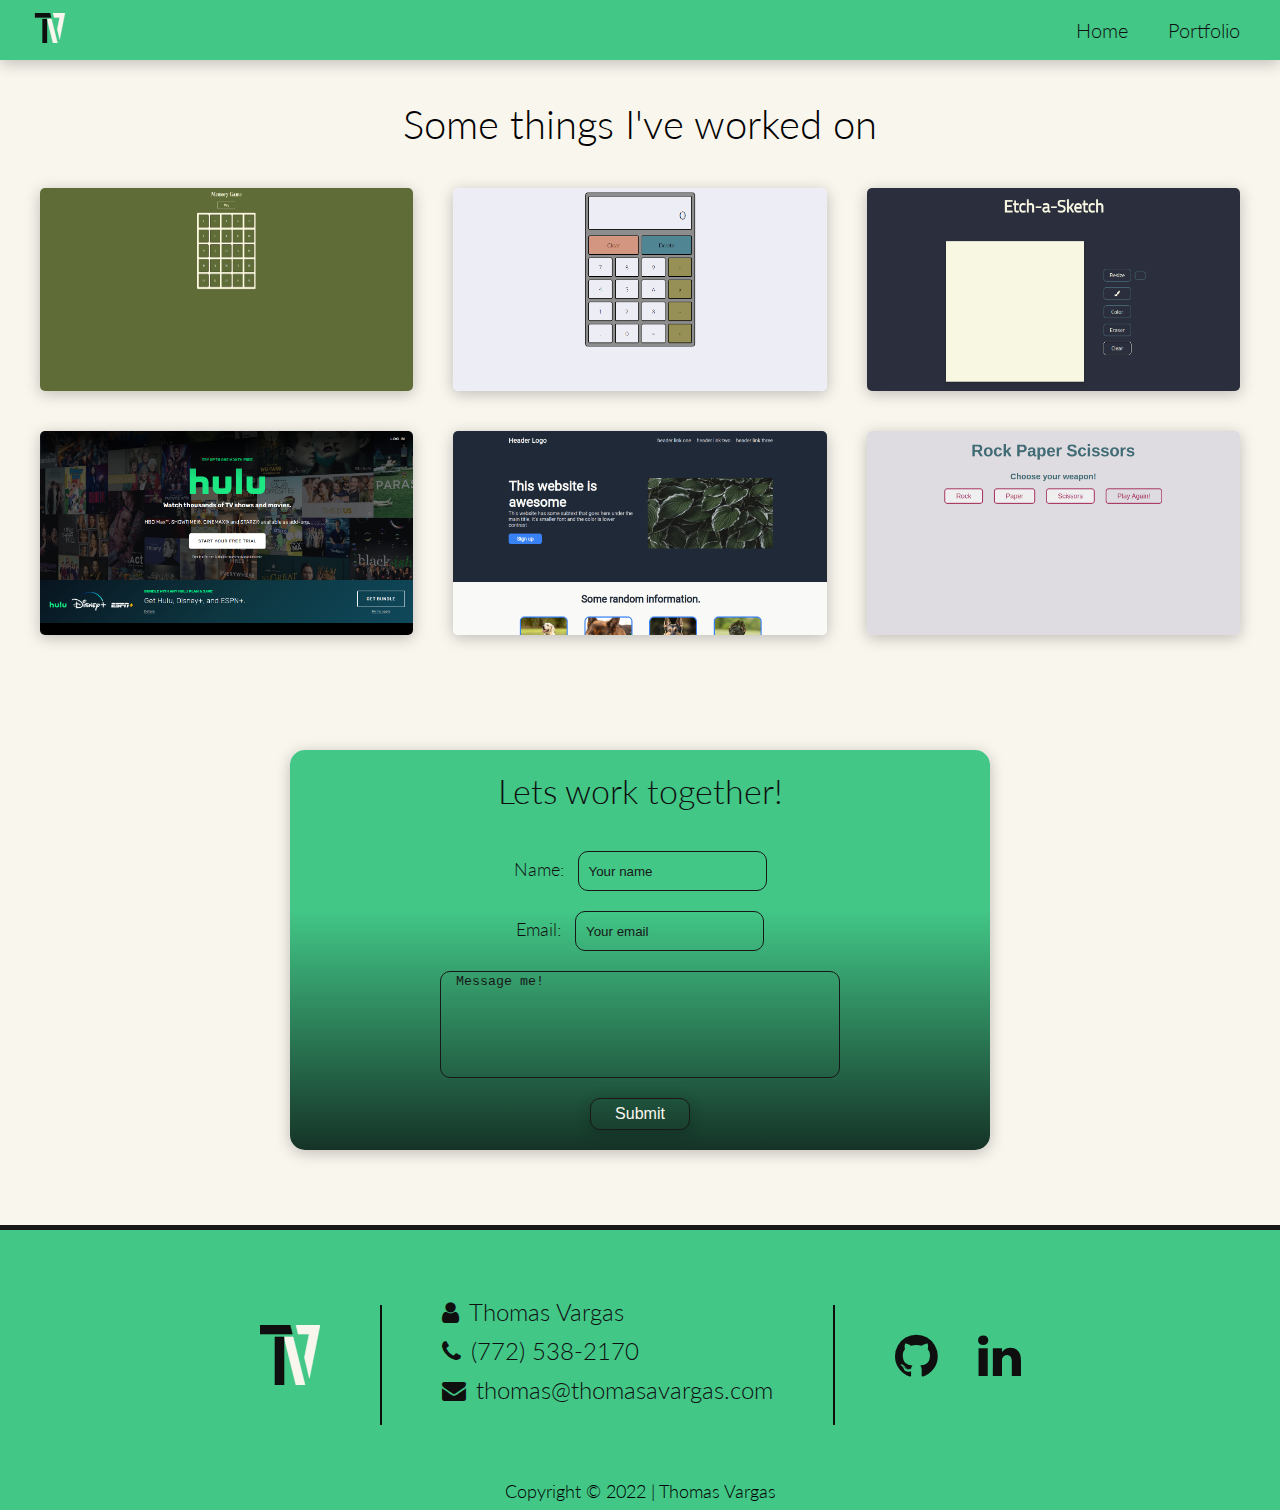
==== portfolio/index.html @ 9694a8d2 "portfolio in its own directory" ====
<!DOCTYPE html>
<html lang="en">
<head>
    <meta charset="UTF-8">
    <meta http-equiv="X-UA-Compatible" content="IE=edge">
    <meta name="viewport" content="width=device-width, initial-scale=1.0">
    <link rel="preconnect" href="https://fonts.googleapis.com">
    <link rel="preconnect" href="https://fonts.gstatic.com" crossorigin>
    <link href="https://fonts.googleapis.com/css2?family=Lato:wght@300;400;700&display=swap" rel="stylesheet">
    <link rel="stylesheet" href="https://cdnjs.cloudflare.com/ajax/libs/font-awesome/4.7.0/css/font-awesome.min.css">
    <link rel="stylesheet" href="https://cdnjs.cloudflare.com/ajax/libs/font-awesome/4.7.0/css/font-awesome.min.css">
    <link rel="stylesheet" href="../style.css">
    <link rel="icon" href="images/logo2.svg">
    <title>Thomas Vargas</title>
</head>
<body>
    <div class="main">
        <nav class="flex">
            <a href="/"><img src="/images/logo2.svg" alt="logo" class="logo"></a>
            <div class="nav-links flex">
                <a href="/" class="changeable">Home</a>
                <a href="/portfolio" class="changeable">Portfolio</a>
            </div>
        </nav>
    </div>
    <div class="header flex">
        <h1>Some things I've worked on</h1>
    </div>

    <section id="portfolio">
        <div class="portfolio-grid">
            <div class="grid-item">
                <a href="https://thomas-vargas.github.io/memory_game/" target="blank">
                    <img src="/images/memory_game.png" alt="memory game">
                    <div class="text">
                        <h4>Memory Game</h4>
                        <p>Five round memory game with increasing difficulty.</p>
                        <div class="tech">
                            <h5>Tech</h5>
                            <p>React</p>
                        </div>
                    </div>
                </a>
            </div>
            <div class="grid-item">
                <a href="https://thomas-vargas.github.io/calculator/" target="blank">
                    <img src="/images/calculator.png" alt="calculator project">
                    <div class="text">
                        <h4>Calculator</h4>
                        <p>Simple calculator performing basic math operations.</p>
                        <div class="tech">
                            <h5>Tech</h5>
                            <p>HTML + CSS <br> JavaScript</p>
                        </div>
                    </div>
                </a>
            </div>
            <div class="grid-item">
                <a href="https://thomas-vargas.github.io/etch_a_sketch/" target="blank">
                    <img src="/images/etch.png" alt="etch-a-sketch project">
                    <div class="text">
                        <h4>Etch-a-Sketch</h4>
                        <p>Etch-a-sketch project for practicing DOM manipulation.</p>
                        <div class="tech">
                            <h5>Tech</h5>
                            <p>HTML + CSS <br> JavaScript</p>
                        </div>
                    </div>
                </a>
            </div>
            <div class="grid-item">
                <a href="https://thomas-vargas.github.io/hulu-webpage-clone/" target="blank">
                    <img src="/images/hulu.png" alt="hulu project">
                    <div class="text">
                        <h4>Hulu Clone</h4>
                        <p>A clone of Hulu's front page to practice implementing a design.</p>
                        <div class="tech">
                            <h5>Tech</h5>
                            <p>HTML + CSS <br> JavaScript</p>
                        </div>
                    </div>
                </a>
            </div>
            <div class="grid-item">
                <a href="https://thomas-vargas.github.io/odin-landing-page/" target="blank">
                    <img src="/images/landing_page.png" alt="landing page project">
                    <div class="text">
                        <h4>Landing Page</h4>
                        <p>A sample landing page for practicing design.</p>
                        <div class="tech">
                            <h5>Tech</h5>
                            <p>HTML + CSS</p>
                        </div>
                    </div>
                </a>
            </div>
            <div class="grid-item">
                <a href="https://thomas-vargas.github.io/rock_paper_scissors/" target="blank">
                    <img src="/images/rps.png" alt="rock paper scissors project">
                    <div class="text">
                        <h4>Rock Paper Scissors</h4>
                        <p>RPS game that compares user input to random computer selection.</p>
                        <div class="tech">
                            <h5>Tech</h5>
                            <p>HTML + CSS <br> JavaScript</p>
                        </div>
                    </div>
                </a>
            </div>
        </div>
    </section>

    <section id="contact" class="flex">
        <div class="contact-container">
            <form 
            action="https://formspree.io/f/mbjwkbow"
            method="POST"
            >
                <h2>Lets work together!</h2>
                <div class="contact-section">
                    <label for="user_name">Name:</label>
                    <input type="text" id="name" name="user_name" placeholder="Your name" class="text-input">
                </div>
                <div class="contact-section">
                    <label for="user_email">Email:</label>
                    <input type="email" id="email" name="user_email" placeholder="Your email" class="text-input">
                </div>
                <textarea name="user_message" id="message" placeholder="Message me!"></textarea>
                <input type="submit" value="Submit" id="submit-btn">
                <input type="hidden" name="_next" value="portfolio.html">
            </form>
        </div>
    </section>

    <div class="bar"></div>
    <footer>
        <div class="footer-container flex">
            <a href="/">
                <img src="/images/logo2.svg" alt="logo" class="footer-logo">
            </a>
            <div class="divider"></div>
            <div class="footer-info">
                <p><i class="fa fa-user" style="padding-right: 10px;"></i>Thomas Vargas</p>
                <a href="tel:7725382170">
                    <p><i class="fa fa-phone" style="padding-right: 10px;"></i>(772) 538-2170</p>
                </a>
                <a href="mailto:thomas@thomasavargas.com">
                    <p><i class="fa fa-envelope" style="padding-right: 10px;"></i>thomas@thomasavargas.com</p>
                </a>
            </div>
            <div class="divider"></div>
            <div class="footer-links">
                <div class="github icon">
                    <a href="https://github.com/thomas-vargas" target="_blank">
                        <i class="fa fa-github"></i>
                    </a>
                </div>
                <div class="linkedin icon">
                    <a href="#"><i class="fa fa-linkedin"></i></a>
                </div>
                 <!--
                    <div class="twitter icon">
                    <a href="#"><i class="fa fa-twitter"></i></a>
                </div>
                -->
            </div>
        </div>
        <div class="copyright flex">
            <p>Copyright &copy 2022 | Thomas Vargas</p>
        </div>
    </footer>

    <script src="../script.js"></script>
</body>
</html>
---- style.css ----
:root {
    --primary: #ffbf00;
    --gold: #ca8d22;
    --dark: #153327;
    --bg-dark: #181818;
    --light-gray: #cebe9c;
    --silver: #C0C0C0;
    --light-tan: #ffdc73;
    --orange: #dd4200;

    --dark-font: #0f0f0f;
    --teal: #2C806F;
    --light-blue: #4382C7;
    --white: #F9F6EE;
    --emerald: #42c787;
    --secondary: #C74356;
}

*,
*::before,
*::after {
  box-sizing: border-box;
  padding: 0;
  margin: 0;
}

body {
    background-color: var(--white);
    font-family: 'Lato', sans-serif;
    font-weight: 300;
}

.header {
    padding-top: 40px;
    justify-content: center;
    align-items: center;
}

h1 {
    font-weight: 300;
    font-size: 40px;
}

h2 {
    color: var(--dark-font);
    margin: 20px 0px;
    font-weight: 300;
    font-size: 34px;
}

.flex {
    display: flex;
}

.bar {
    width: 100%;
    height: 5px;
    background-color: var(--bg-dark);
}

input, textarea {
    color: var(--white);
    padding: 0px 5px;
}

nav {
    justify-content: space-between;
    height: 60px;
    background-color: var(--emerald);
    align-items: center;
    padding-right: 40px;
    box-shadow: rgb(0 0 0 / 24%) 0px 3px 15px;
}

.logo {
    height: 30px;
    width: 50px;
    margin-left: 25px;
}

.nav-links {
    gap: 40px;
}

nav a {
    font-size: 20px;
    color: var(--dark-font);
    text-decoration: none;
}

nav a:hover {
    color: var(--white);
} 

.current {
    color: var(--white);
    border-bottom: 1px solid var(--white);
}

#hero {
    flex-direction: column;
    justify-content: center;
    align-items: center;
    height: 570px;
    background: var(--emerald);
}

#hero img {
    border-radius: 50%;
    height: 300px;
    width: 300px;
    border: 1px solid var(--dark-font);
}

#hero p {
    color: var(--dark-font);
    margin: 40px 200px;
    font-size: 25px;
    text-align: center;
}

#info {
    background-color: var(--white);
    height: 320px;
    display: flex;
    justify-content: center;
    align-items: center;
}

.info-container {
    margin: 100px;
    color: var(--dark-font);
    gap: 20px;
    justify-content: center;
    align-items: flex-start;
}

.cell {
    display: flex;
    flex-direction: column;
    align-items: center;
    justify-content: flex-start;
    width: 260px;
}

.cell img {
    margin-bottom: 5px;
}

.cell p {
    text-align: center;
    color: var(--dark-font);
    font-size: 18px;
}

.divider {
    width: 1px;
    margin-top: 20px;
    border: 1px solid var(--dark-font);
    height: 120px;
}

.chevron {
    position: relative;
    text-align: center;
    padding: 12px;
    height: 80px;
    background: var(--white);
}

.chevron:before {
    content: '';
    position: absolute;
    top: 0;
    left: 0;
    height: 100%;
    width: 50%;
    background: var(--bg-dark);
    transform: skew(0deg, 6deg);
}

.chevron:after {
    content: '';
    position: absolute;
    top: 0;
    right: 0;
    height: 100%;
    width: 50%;
    background: var(--bg-dark);
    transform: skew(0deg, -6deg);
}

#contact {
    height: 550px;
    background-color: var(--white);
    justify-content: center;
    align-items: center;
    margin-top: 40px;
}

.contact-container {
    width: 700px;
    height: 400px;
    background-image: linear-gradient(0deg, var(--dark) 0%, var(--emerald) 60%);
    border-radius: 15px;
    box-shadow: rgb(0 0 0 / 24%) 0px 3px 15px;
    display: flex;
    justify-content: center;
}

form {
    display: flex;
    flex-direction: column;
    justify-content: center;
    align-items: center;
    gap: 20px;
}

#message {
    height: 170px;
    width: 400px;
    background: none;
    border-radius: 10px;
    border: 1px solid var(--bg-dark);
    resize: none;
    outline: none;
}

.text-input {
    background: none;
    height: 40px;
    border: 1px solid var(--bg-dark);
    border-radius: 10px;
    resize: none;
    outline: none;
}

label {
    color: var(--dark-font);
    margin-right: 10px;
    font-size: 18px;
}

#submit-btn {
    background: none;
    color: var(--white);
    font-size: 16px;
    height: 50px;
    width: 100px;
    border-radius: 10px;
    margin-bottom: 20px;
    border: 1px solid var(--bg-dark);
    box-shadow: rgb(0 0 0 / 24%) 0px 3px 15px;
}

#submit-btn:hover {
    transform: scale(1.05);
    color: var(--white);
    background: var(--emerald);
}

input[type="text"]::placeholder,
input[type="email"]::placeholder {
    padding-left: 5px;
    color: var(--bg-dark);
}

textarea::placeholder {
    padding-top: 2px;
    padding-left: 10px;
    color: var(--bg-dark);
}

textarea:focus,
input:focus {
    padding-left: 8px;
    color: var(--white);
    font-size: 14px;
}

input:focus::placeholder,
textarea:focus::placeholder{
    color: transparent;
}

/* Footer */
footer {
    background: var(--emerald);
}

.footer-container {
    height: 250px;
    justify-content: center;   
    align-items: center;
    font-size: 24px;
    color: var(--dark-font);
    gap: 60px;
}

.footer-logo {
    height: 80px;
    padding-top: 20px;
}

.footer-info p {
    padding-bottom: 10px;
}

.footer-links {
    display: flex;
    gap: 40px;
}

footer a {
    text-decoration: none;
    color: var(--dark-font);
    margin-bottom: 15px;
}

i {
    color: var(--dark-font);
}

.footer-links i:hover {
    color: var(--white);
}

.icon {
    font-size: 50px;
    transition: transform 0.3s ease-in-out;
}

.icon:hover {
    transform: rotate(360deg) scale(1.2);
}

.copyright {
    justify-content: center;
    font-size: 18px;
    height: 30px;
}

/* Portfolio page */
#portfolio {
    margin: 40px;
}

.portfolio-grid {
    display: grid;
    grid-template-columns: repeat(3, 1fr);
    grid-gap: 40px;
}

.grid-item {
    min-width: 0;
    min-height: 0;
    box-shadow: rgb(0 0 0 / 24%) 0px 3px 15px;
    border-radius: 5px;
    text-align: center;	
	position: relative;
	cursor: pointer;	
	perspective: 500px; 
}

.grid-item img {
    max-width: 100%;
    height: 100%;
    border-radius: 5px;
}

.grid-item:hover {
    transform: scale(1.07);
}

.grid-item .text {
	width: 70%;
	height: 80%;	
	padding: 5% 8%;
	position: absolute;
	content: "";
	top: 50%;
	left: 50%;
	transform: translate(-50%, -50%) rotateY(90deg);
	transform-origin: 50%;
	background: rgba(255,255,255,0.9);	
	opacity: 0;
	transition: all 0.4s ease-in;
    display: flex;
    justify-content: center;
    align-items: center;	
    flex-direction: column;
    outline: 2px var(--emerald) solid;
    border-radius: 5px;
}

.grid-item .text h4 {
    margin: 0;
    color: var(--dark-font);
    font-size: 22px;
    font-weight: 400;
}

.grid-item:hover .text {
    transform: translate(-50%, -50%) rotateY(0deg);
	opacity: 1;
}

.grid-item .text p {
    color: var(--dark-font);
    font-size: 16px;
}

.grid-item .tech h5 {
    color: var(--dark-font);
    font-size: 19px;
    padding: 5px;
    font-weight: 400;
}

/* About Page */
#about {
    margin: 40px;
}

.about-image {
    height: 500px;
    width: 400px;
    object-fit: cover;
    box-shadow: rgb(0 0 0 / 24%) 0px 3px 15px;
}

.about-wrapper {
    gap: 60px;
    align-items: center;
    justify-content: center;
}

.about-txt h1 {
    font-size: 50px;
    margin-bottom: 30px;
}

.about-txt div {
    width: 700px;
    background-color: var(--emerald);
    padding: 60px;
    border-radius: 15px;
    box-shadow: rgb(0 0 0 / 24%) 0px 3px 15px;
}
.about-txt p {
    font-size: 25px;
    text-align: center;
    color: var(--dark-font);
}
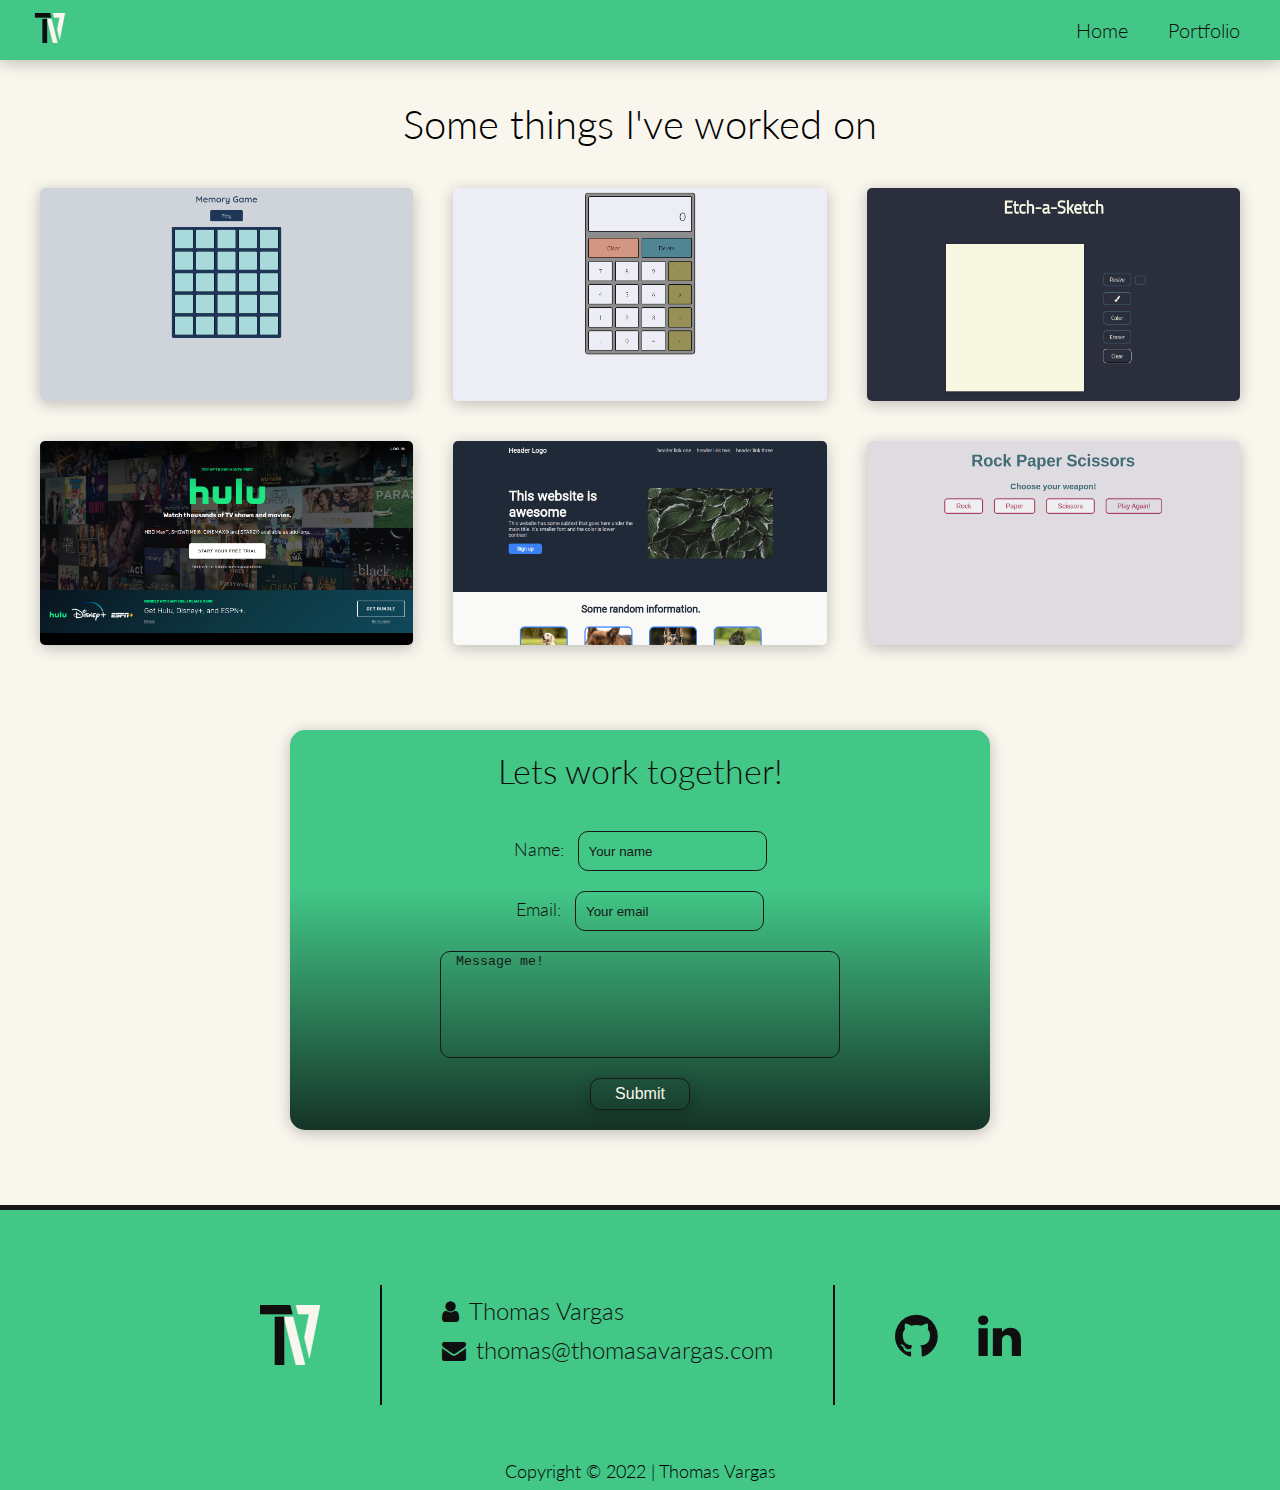
==== commit e2ad2c22: "Removed phone number and changed memory game img." ====
--- a/portfolio/index.html
+++ b/portfolio/index.html
@@ -10,7 +10,7 @@
     <link rel="stylesheet" href="https://cdnjs.cloudflare.com/ajax/libs/font-awesome/4.7.0/css/font-awesome.min.css">
     <link rel="stylesheet" href="https://cdnjs.cloudflare.com/ajax/libs/font-awesome/4.7.0/css/font-awesome.min.css">
     <link rel="stylesheet" href="../style.css">
-    <link rel="icon" href="images/logo2.svg">
+    <link rel="icon" href="../images/logo2.svg">
     <title>Thomas Vargas</title>
 </head>
 <body>
@@ -19,7 +19,7 @@
             <a href="/"><img src="/images/logo2.svg" alt="logo" class="logo"></a>
             <div class="nav-links flex">
                 <a href="/" class="changeable">Home</a>
-                <a href="/portfolio" class="changeable">Portfolio</a>
+                <a href="/portfolio/" class="changeable">Portfolio</a>
             </div>
         </nav>
     </div>
@@ -31,7 +31,7 @@
         <div class="portfolio-grid">
             <div class="grid-item">
                 <a href="https://thomas-vargas.github.io/memory_game/" target="blank">
-                    <img src="/images/memory_game.png" alt="memory game">
+                    <img src="/images/memory_game2.png" alt="memory game">
                     <div class="text">
                         <h4>Memory Game</h4>
                         <p>Five round memory game with increasing difficulty.</p>
@@ -141,9 +141,6 @@
             <div class="divider"></div>
             <div class="footer-info">
                 <p><i class="fa fa-user" style="padding-right: 10px;"></i>Thomas Vargas</p>
-                <a href="tel:7725382170">
-                    <p><i class="fa fa-phone" style="padding-right: 10px;"></i>(772) 538-2170</p>
-                </a>
                 <a href="mailto:thomas@thomasavargas.com">
                     <p><i class="fa fa-envelope" style="padding-right: 10px;"></i>thomas@thomasavargas.com</p>
                 </a>
--- a/style.css
+++ b/style.css
@@ -128,7 +128,6 @@
 }
 
 .info-container {
-    margin: 100px;
     color: var(--dark-font);
     gap: 20px;
     justify-content: center;
@@ -195,7 +194,7 @@
     background-color: var(--white);
     justify-content: center;
     align-items: center;
-    margin-top: 40px;
+    margin-top: 10px;
 }
 
 .contact-container {
@@ -342,7 +341,7 @@
 
 /* Portfolio page */
 #portfolio {
-    margin: 40px;
+    margin: 40px 40px 0px 40px;
 }
 
 .portfolio-grid {
@@ -451,4 +450,85 @@
     font-size: 25px;
     text-align: center;
     color: var(--dark-font);
+}
+
+/* Media Queries */
+@media only screen and (max-width: 420px) {
+    #hero img {
+        height: 200px;
+        width: 200px;
+    }
+
+    #hero p {
+        margin: 40px;
+    }
+
+    .footer-container {
+        height: 500px;
+        gap: 20px;
+        flex-direction: column;
+    }
+
+    .footer-container .divider {
+        height: 1px;
+        width: 50px;
+    }
+
+    .info-container {
+        gap: 10px;
+        flex-direction: column;
+    }
+
+    .info-container .divider {
+        height: 0px;
+        width: 0px;
+        border: none;
+    }
+
+    #info {
+        height: 800px;
+    }
+
+    .contact-container {
+        width: 340px;
+    }
+
+    .contact-container #message {
+        width: 280px;
+    }
+
+    nav {
+        padding-right: 20px;
+    }
+
+    .logo {
+        margin-left: 10px;
+    }
+
+    .portfolio-grid {
+        grid-template-columns: repeat(1, 1fr);
+    }
+    
+    .header {
+        text-align: center;
+    }
+
+    #contact {
+        height: 500px;
+    }
+
+    .grid-item img {
+        max-height: 200px;
+        max-width: 295px;
+    }
+
+    .grid-item {
+        box-shadow: none;
+    }
+}
+
+@media only screen and (max-width: 820px) {
+    .info-container {
+        width: 700px;
+    }
 }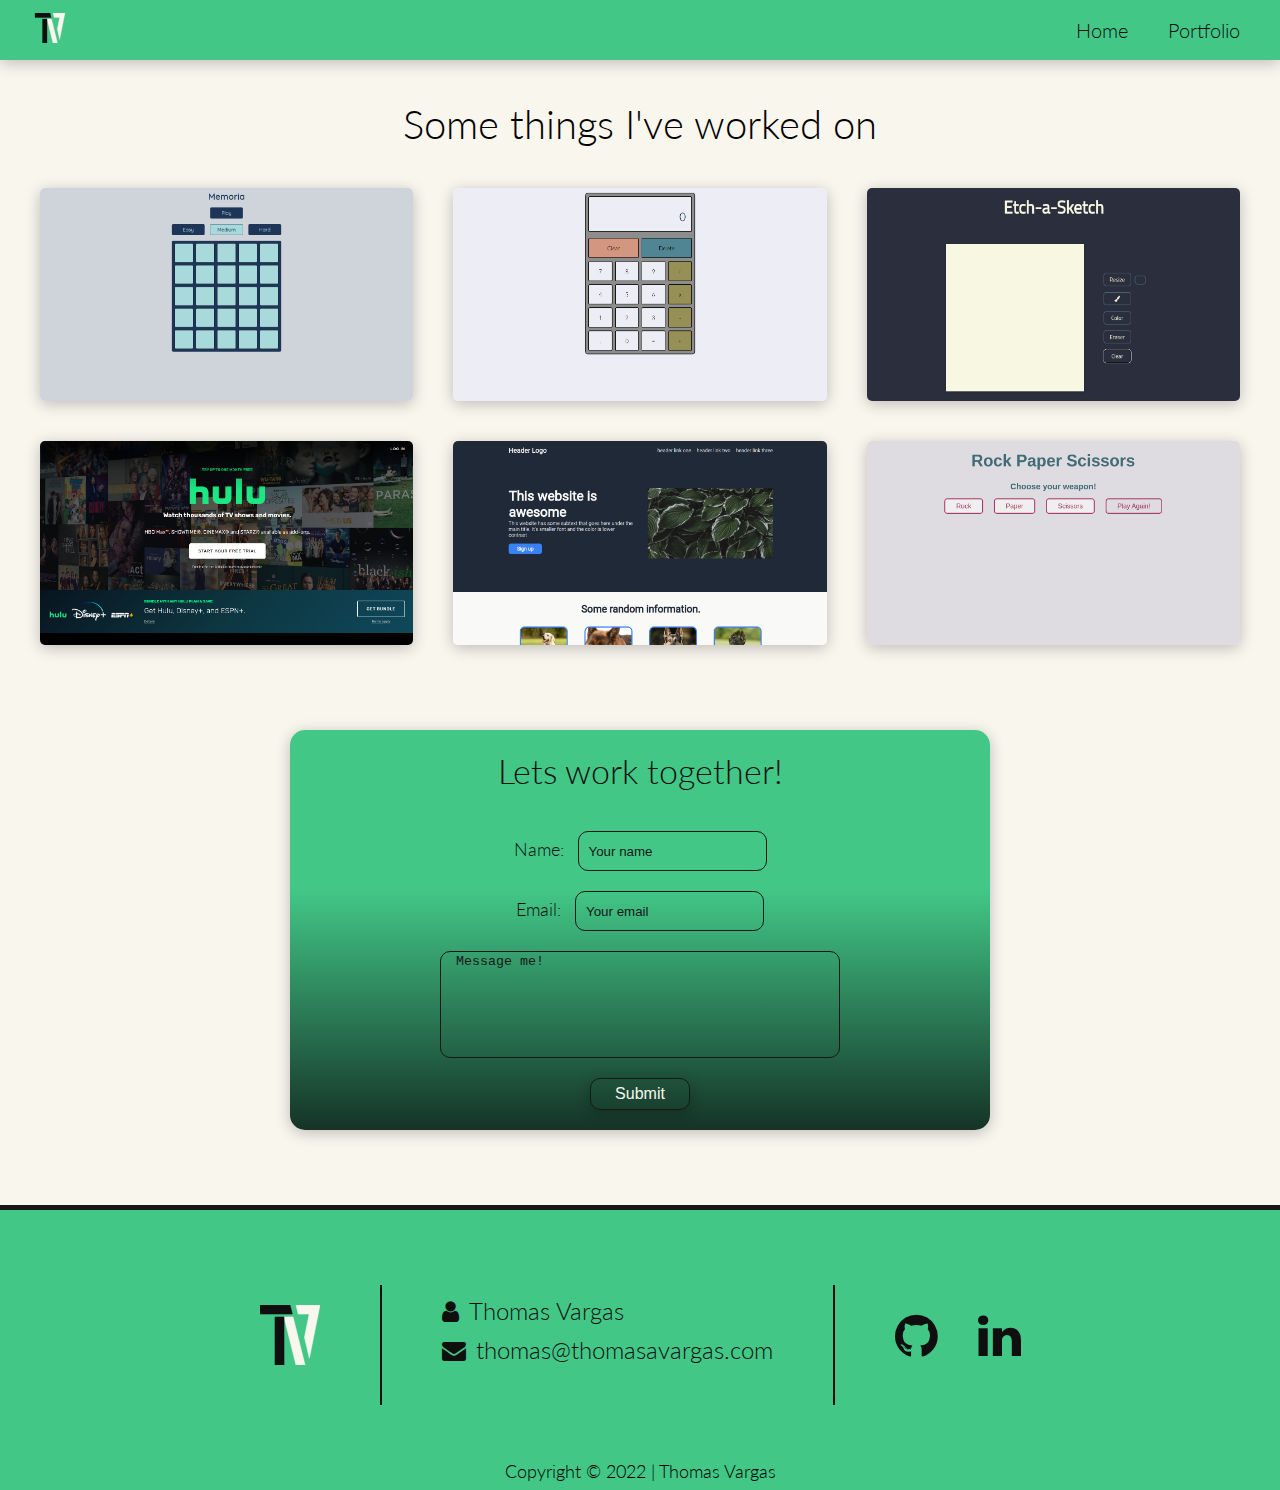
==== commit d5502ae8: "Added Linkedin link to footer." ====
--- a/portfolio/index.html
+++ b/portfolio/index.html
@@ -153,7 +153,7 @@
                     </a>
                 </div>
                 <div class="linkedin icon">
-                    <a href="#"><i class="fa fa-linkedin"></i></a>
+                    <a href="https://www.linkedin.com/in/thomasavargas/" target="_blank"><i class="fa fa-linkedin"></i></a>
                 </div>
                  <!--
                     <div class="twitter icon">
--- a/style.css
+++ b/style.css
@@ -472,11 +472,13 @@
     .footer-container .divider {
         height: 1px;
         width: 50px;
+        margin-bottom: 20px;
     }
 
     .info-container {
         gap: 10px;
         flex-direction: column;
+        align-items: center;
     }
 
     .info-container .divider {
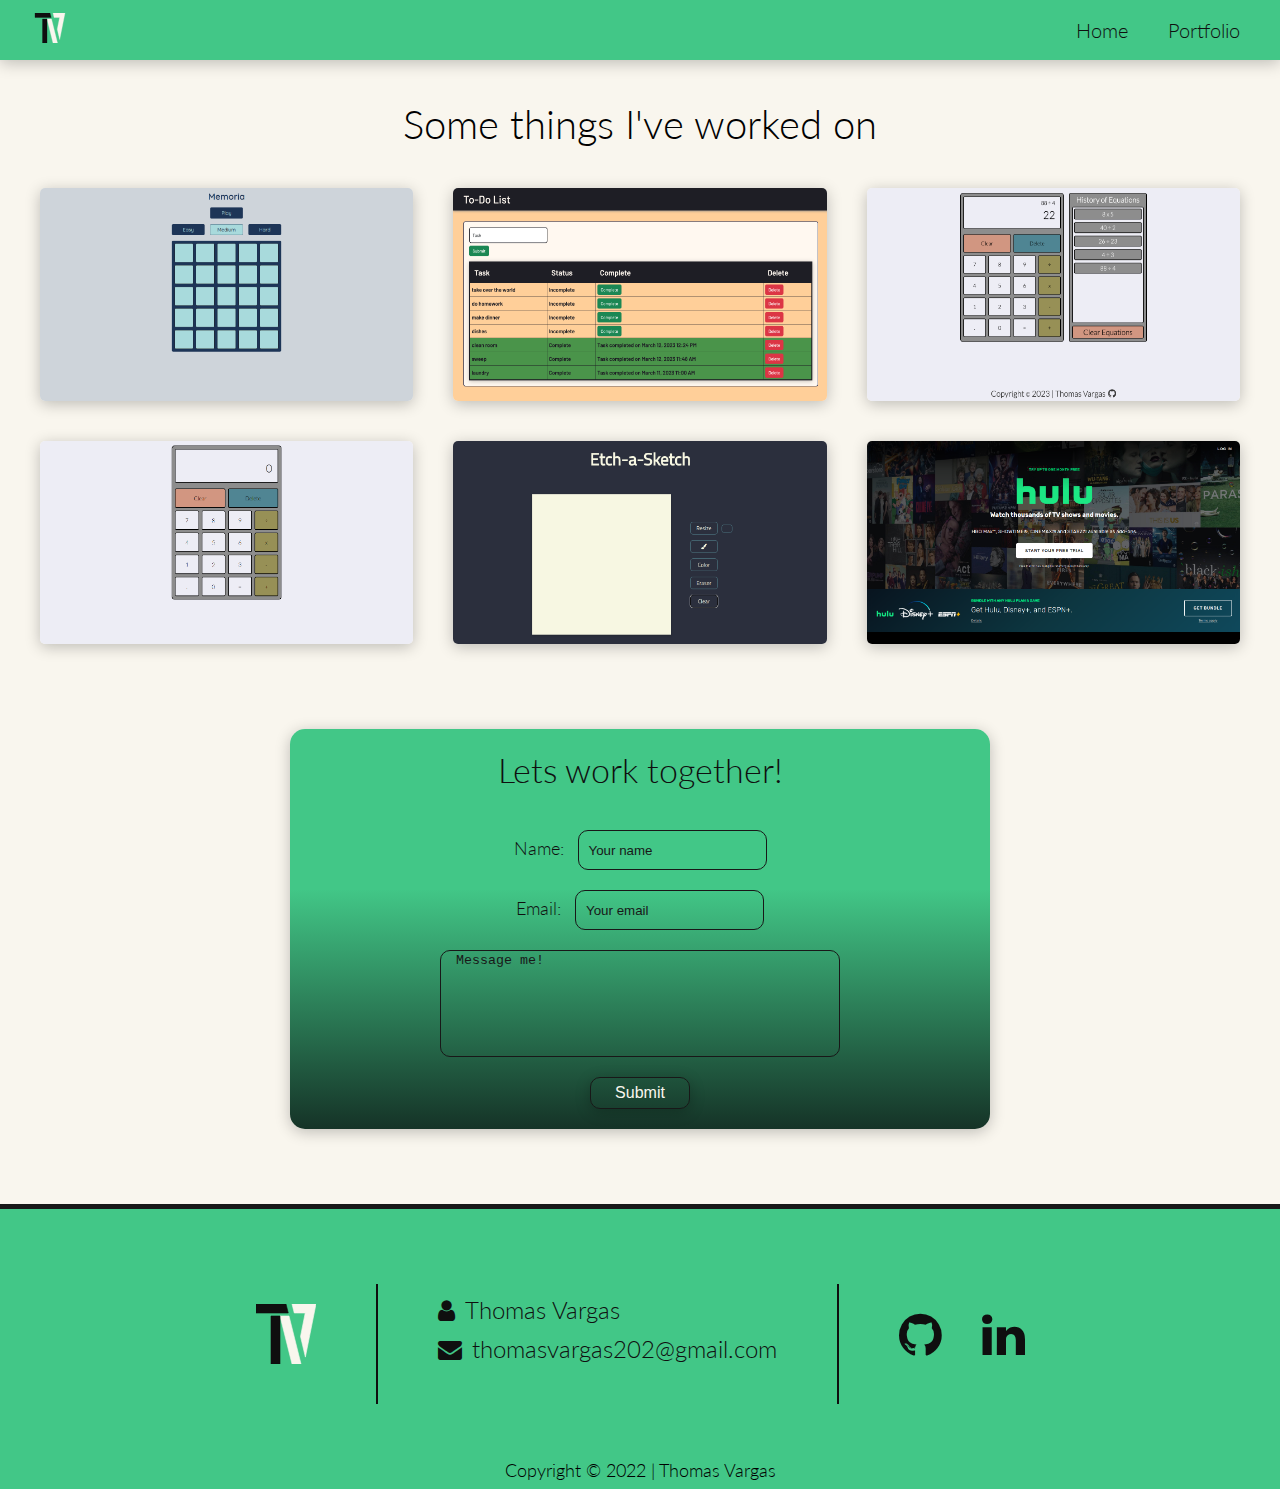
==== commit 10bc0b6d: "Updated email, info section and portfolio items." ====
--- a/portfolio/index.html
+++ b/portfolio/index.html
@@ -43,11 +43,45 @@
                 </a>
             </div>
             <div class="grid-item">
+                <a href="https://shrouded-ridge-14959.herokuapp.com/" target="blank">
+                    <img src="/images/todolist.png" alt="to-do list project">
+                    <div class="text">
+                        <h4>To-do List</h4>
+                        <p>A full stack CRUD to-do list. Client is hosted on Heroku and database is hosted on bit.io.</p>
+                        <div class="tech">
+                            <h5>Tech</h5>
+                            <p>HTML + CSS</p>
+                            <p>Bootstrap</p>
+                            <p>Node</p>
+                            <p>Express</p>
+                            <p>PostgreSQL</p>
+                            <p>Heroku</p>
+                        </div>
+                    </div>
+                </a>
+            </div>
+            <div class="grid-item">
+                <a href="https://github.com/Thomas-Vargas/weekend-jquery-server-calculator" target="blank">
+                    <img src="/images/server-calc.png" alt="rock paper scissors project">
+                    <div class="text">
+                        <h4>Server Side Calculator</h4>
+                        <p>Refactored, server-side calculator.</p>
+                        <div class="tech">
+                            <h5>Tech</h5>
+                            <p>HTML + CSS</p>
+                            <p>jQuery</p>
+                            <p>Node</p>
+                            <p>Express</p>
+                        </div>
+                    </div>
+                </a>
+            </div>
+            <div class="grid-item">
                 <a href="https://thomas-vargas.github.io/calculator/" target="blank">
                     <img src="/images/calculator.png" alt="calculator project">
                     <div class="text">
                         <h4>Calculator</h4>
-                        <p>Simple calculator performing basic math operations.</p>
+                        <p>Calculator performing all math operations in browser.</p>
                         <div class="tech">
                             <h5>Tech</h5>
                             <p>HTML + CSS <br> JavaScript</p>
@@ -74,32 +108,6 @@
                     <div class="text">
                         <h4>Hulu Clone</h4>
                         <p>A clone of Hulu's front page to practice implementing a design.</p>
-                        <div class="tech">
-                            <h5>Tech</h5>
-                            <p>HTML + CSS <br> JavaScript</p>
-                        </div>
-                    </div>
-                </a>
-            </div>
-            <div class="grid-item">
-                <a href="https://thomas-vargas.github.io/odin-landing-page/" target="blank">
-                    <img src="/images/landing_page.png" alt="landing page project">
-                    <div class="text">
-                        <h4>Landing Page</h4>
-                        <p>A sample landing page for practicing design.</p>
-                        <div class="tech">
-                            <h5>Tech</h5>
-                            <p>HTML + CSS</p>
-                        </div>
-                    </div>
-                </a>
-            </div>
-            <div class="grid-item">
-                <a href="https://thomas-vargas.github.io/rock_paper_scissors/" target="blank">
-                    <img src="/images/rps.png" alt="rock paper scissors project">
-                    <div class="text">
-                        <h4>Rock Paper Scissors</h4>
-                        <p>RPS game that compares user input to random computer selection.</p>
                         <div class="tech">
                             <h5>Tech</h5>
                             <p>HTML + CSS <br> JavaScript</p>
@@ -141,8 +149,8 @@
             <div class="divider"></div>
             <div class="footer-info">
                 <p><i class="fa fa-user" style="padding-right: 10px;"></i>Thomas Vargas</p>
-                <a href="mailto:thomas@thomasavargas.com">
-                    <p><i class="fa fa-envelope" style="padding-right: 10px;"></i>thomas@thomasavargas.com</p>
+                <a href="mailto:thomasvargas202@gmail.com">
+                    <p><i class="fa fa-envelope" style="padding-right: 10px;"></i>thomasvargas202@gmail.com</p>
                 </a>
             </div>
             <div class="divider"></div>
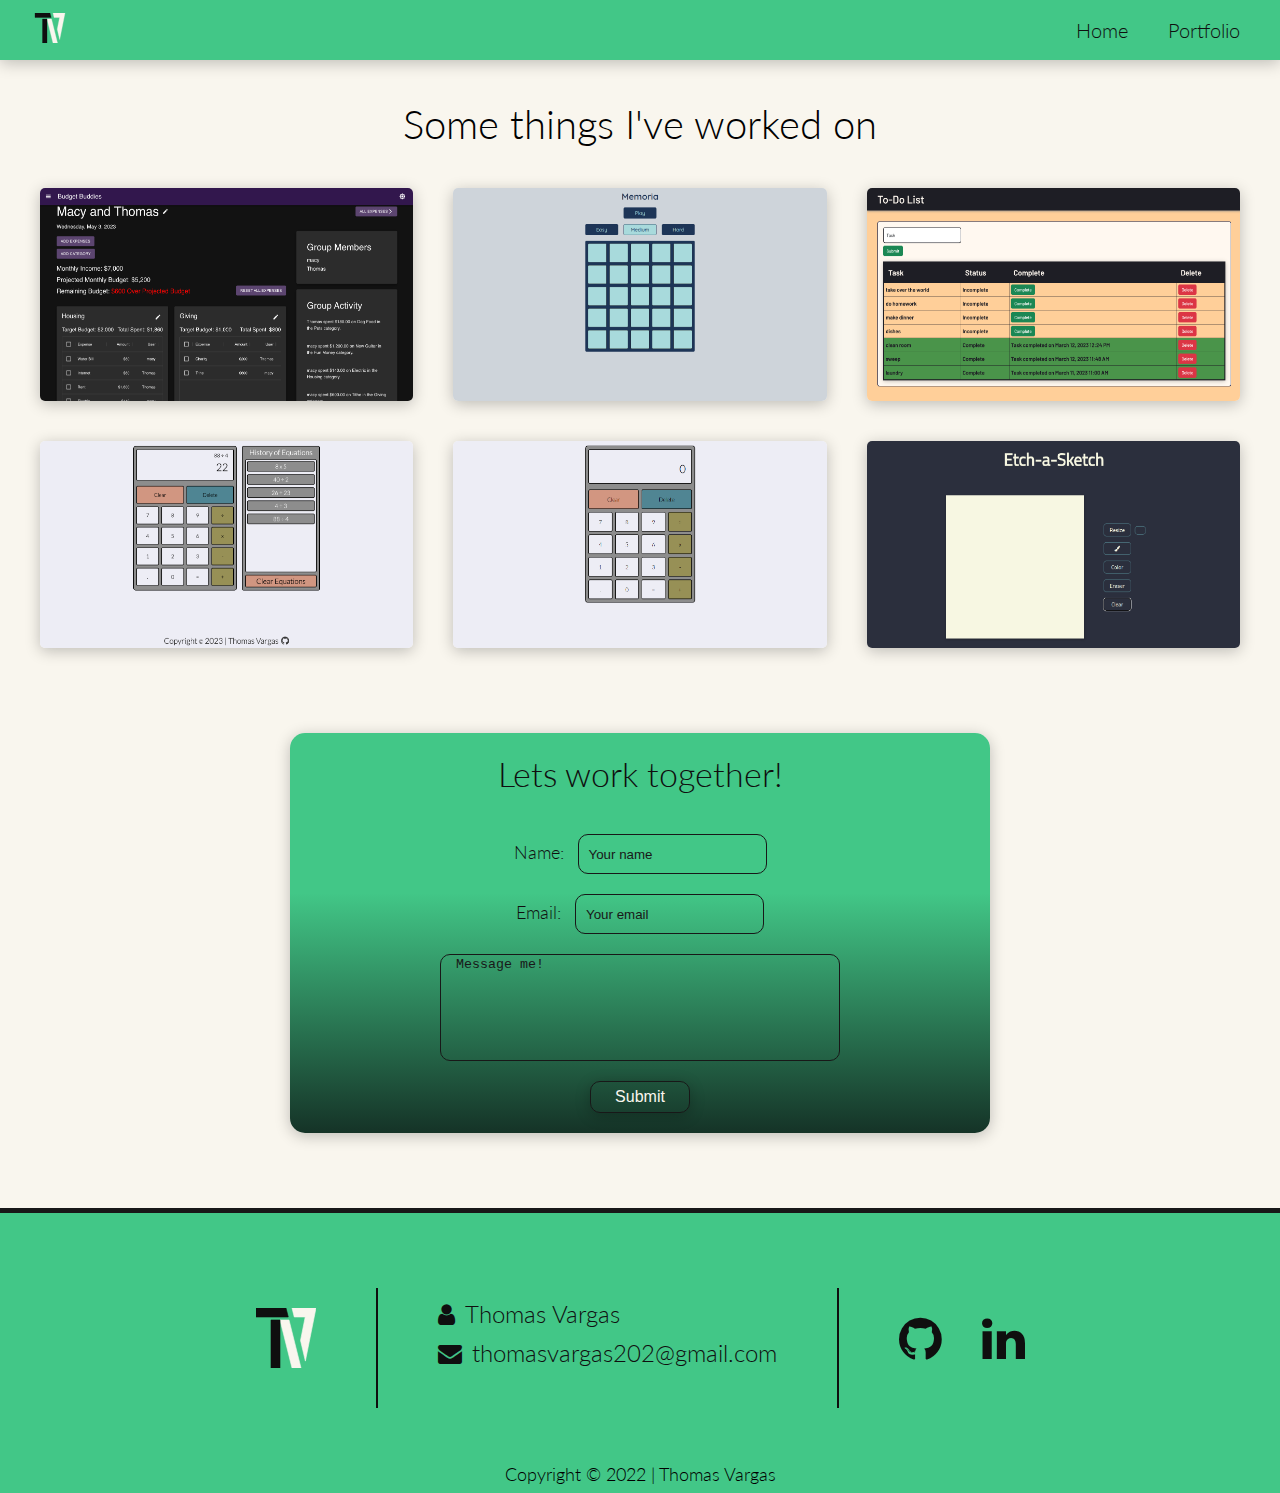
==== commit 94388f98: "fixed typo in footer, added budget-buddies project and changed portfolio grid item styling to fit mo" ====
--- a/portfolio/index.html
+++ b/portfolio/index.html
@@ -30,6 +30,30 @@
     <section id="portfolio">
         <div class="portfolio-grid">
             <div class="grid-item">
+                <a href="https://quiet-taiga-38974.herokuapp.com/#/home" target="blank">
+                    <img src="/images/budget-buddies.png" alt="memory game">
+                    <div class="text">
+                        <h4>Budget Buddies</h4>
+                        <p>A full-stack web application that lets users create groups of any size to track their expenses, set budgets, and generate reports.</p>
+                        <h5>Tech</h5>
+                        <div class="tech-row">
+                            <div class="tech">
+                                <p>React</p>
+                                <p>Node.js</p>
+                                <p>PostgreSQL</p>
+                                <p>Redux</p>
+                            </div>
+                            <div class="tech">
+                                <p>Redux-Saga</p>
+                                <p>Material UI</p>
+                                <p>Chart.js</p>
+                                <p>Heroku</p>
+                            </div>
+                        </div>
+                    </div>
+                </a>
+            </div>
+            <div class="grid-item">
                 <a href="https://thomas-vargas.github.io/memory_game/" target="blank">
                     <img src="/images/memory_game2.png" alt="memory game">
                     <div class="text">
@@ -48,14 +72,18 @@
                     <div class="text">
                         <h4>To-do List</h4>
                         <p>A full stack CRUD to-do list. Client is hosted on Heroku and database is hosted on bit.io.</p>
-                        <div class="tech">
-                            <h5>Tech</h5>
-                            <p>HTML + CSS</p>
-                            <p>Bootstrap</p>
-                            <p>Node</p>
-                            <p>Express</p>
-                            <p>PostgreSQL</p>
-                            <p>Heroku</p>
+                        <h5>Tech</h5>
+                        <div class="tech-row">
+                            <div class="tech">
+                                <p>HTML + CSS</p>
+                                <p>Bootstrap</p>
+                                <p>Node</p>
+                            </div>
+                            <div class="tech">
+                                <p>Express</p>
+                                <p>PostgreSQL</p>
+                                <p>Heroku</p>
+                            </div>
                         </div>
                     </div>
                 </a>
@@ -95,19 +123,6 @@
                     <div class="text">
                         <h4>Etch-a-Sketch</h4>
                         <p>Etch-a-sketch project for practicing DOM manipulation.</p>
-                        <div class="tech">
-                            <h5>Tech</h5>
-                            <p>HTML + CSS <br> JavaScript</p>
-                        </div>
-                    </div>
-                </a>
-            </div>
-            <div class="grid-item">
-                <a href="https://thomas-vargas.github.io/hulu-webpage-clone/" target="blank">
-                    <img src="/images/hulu.png" alt="hulu project">
-                    <div class="text">
-                        <h4>Hulu Clone</h4>
-                        <p>A clone of Hulu's front page to practice implementing a design.</p>
                         <div class="tech">
                             <h5>Tech</h5>
                             <p>HTML + CSS <br> JavaScript</p>
--- a/style.css
+++ b/style.css
@@ -52,6 +52,11 @@
     display: flex;
 }
 
+.tech-row {
+    display: flex;
+    gap: 10px;
+}
+
 .bar {
     width: 100%;
     height: 5px;
@@ -372,8 +377,8 @@
 }
 
 .grid-item .text {
-	width: 70%;
-	height: 80%;	
+	width: 90%;
+	height: 90%;	
 	padding: 5% 8%;
 	position: absolute;
 	content: "";
@@ -409,7 +414,7 @@
     font-size: 16px;
 }
 
-.grid-item .tech h5 {
+.text h5 {
     color: var(--dark-font);
     font-size: 19px;
     padding: 5px;
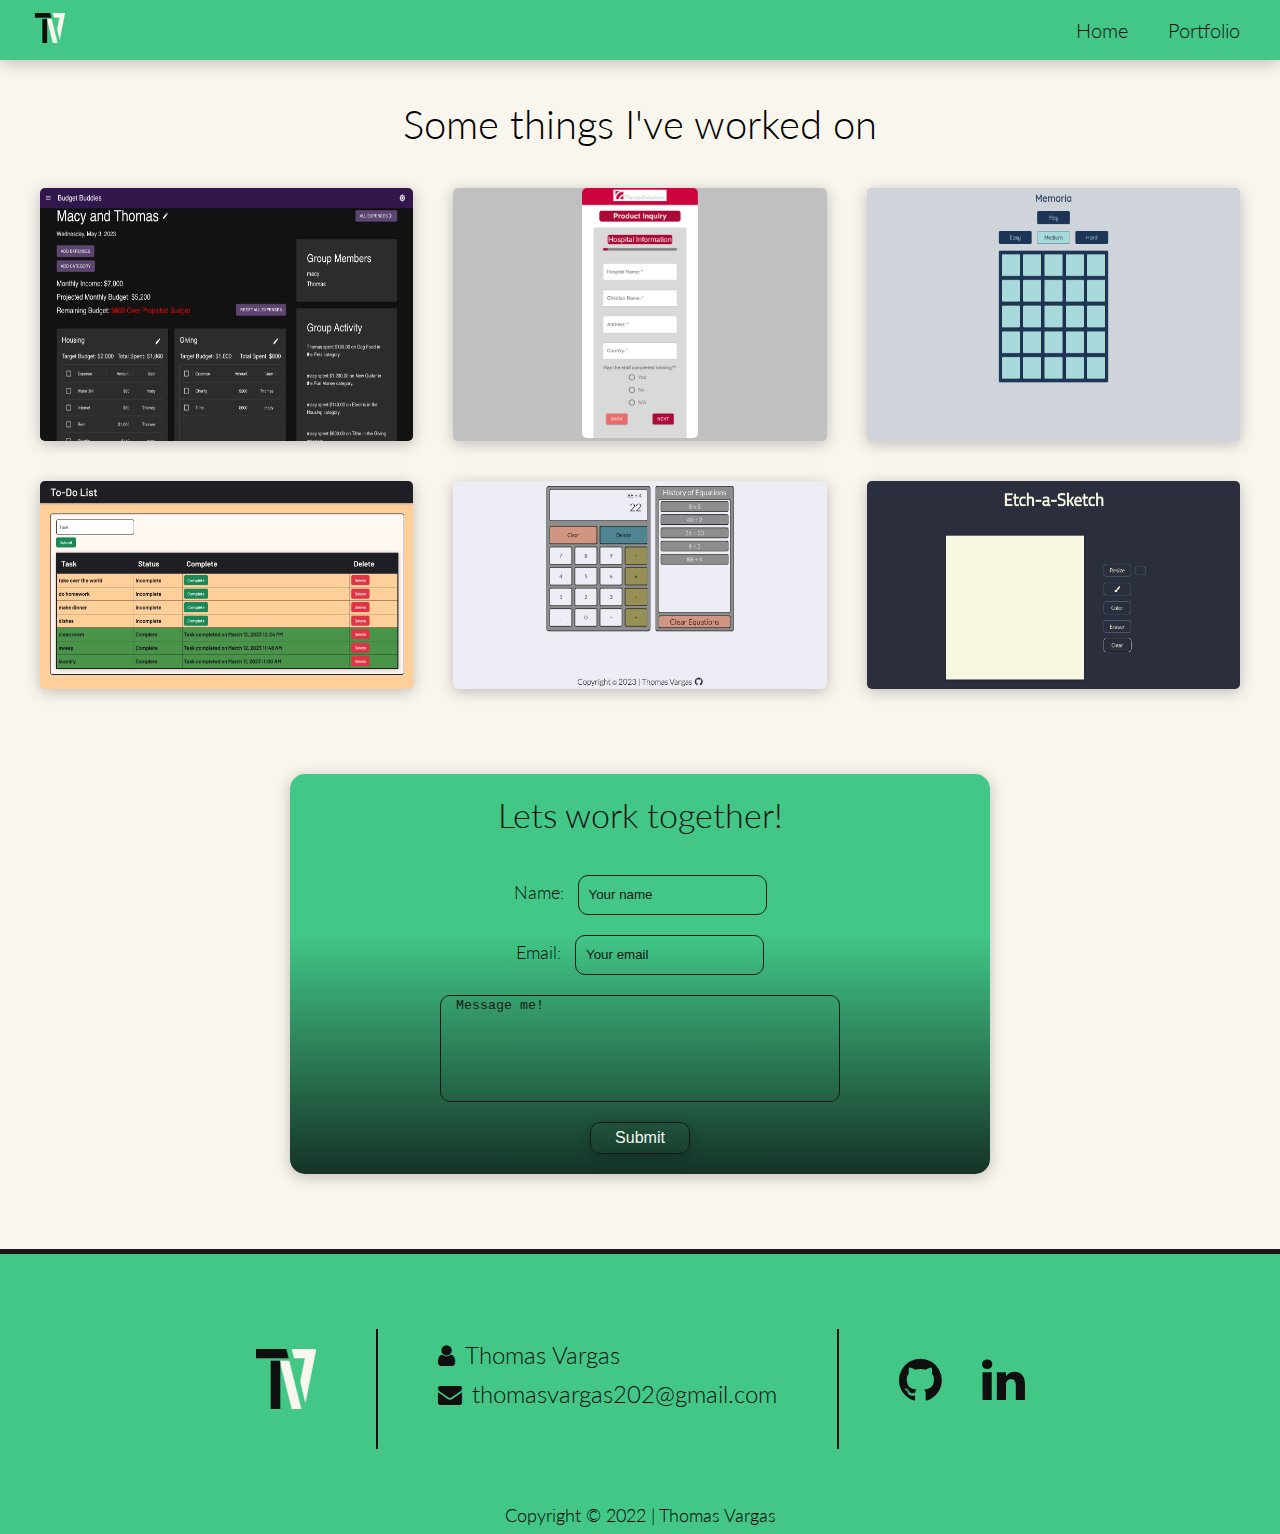
==== commit a12888e9: "updated portfolio section to include thermasolutions client project" ====
--- a/portfolio/index.html
+++ b/portfolio/index.html
@@ -54,6 +54,32 @@
                 </a>
             </div>
             <div class="grid-item">
+                <a href="https://github.com/Thomas-Vargas/ThermaSolutions" target="blank">
+                    <img class="small-img" src="/images/thermasolutions.png" alt="thermasolutions project">
+                    <div class="text">
+                        <h4>ThermaSolution</h4>
+                        <p>Mobile first product inquiry application built for ThermaSolutions.</p>
+                        <h5>Tech</h5>
+                        <div class="tech-row">
+                            <div class="tech">
+                                <p>React</p>
+                                <p>Node.js</p>
+                                <p>PostgreSQL</p>
+                                <p>Redux</p>
+                                <p>Redux-Saga</p>
+                            </div>
+                            <div class="tech">
+                                <p>AWS S3</p>
+                                <p>Multer</p>
+                                <p>Material UI</p>
+                                <p>Chart.js</p>
+                                <p>Heroku</p>
+                            </div>
+                        </div>
+                    </div>
+                </a>
+            </div>
+            <div class="grid-item">
                 <a href="https://thomas-vargas.github.io/memory_game/" target="blank">
                     <img src="/images/memory_game2.png" alt="memory game">
                     <div class="text">
@@ -100,19 +126,6 @@
                             <p>jQuery</p>
                             <p>Node</p>
                             <p>Express</p>
-                        </div>
-                    </div>
-                </a>
-            </div>
-            <div class="grid-item">
-                <a href="https://thomas-vargas.github.io/calculator/" target="blank">
-                    <img src="/images/calculator.png" alt="calculator project">
-                    <div class="text">
-                        <h4>Calculator</h4>
-                        <p>Calculator performing all math operations in browser.</p>
-                        <div class="tech">
-                            <h5>Tech</h5>
-                            <p>HTML + CSS <br> JavaScript</p>
                         </div>
                     </div>
                 </a>
--- a/style.css
+++ b/style.css
@@ -364,12 +364,22 @@
 	position: relative;
 	cursor: pointer;	
 	perspective: 500px; 
+    background-color: var(--silver);
+
 }
 
 .grid-item img {
     max-width: 100%;
     height: 100%;
     border-radius: 5px;
+}
+
+.small-img {
+    max-width: 100%;
+    height: 100%;
+    max-height: 250px;
+    border-radius: 5px;
+    object-fit: contain;
 }
 
 .grid-item:hover {
